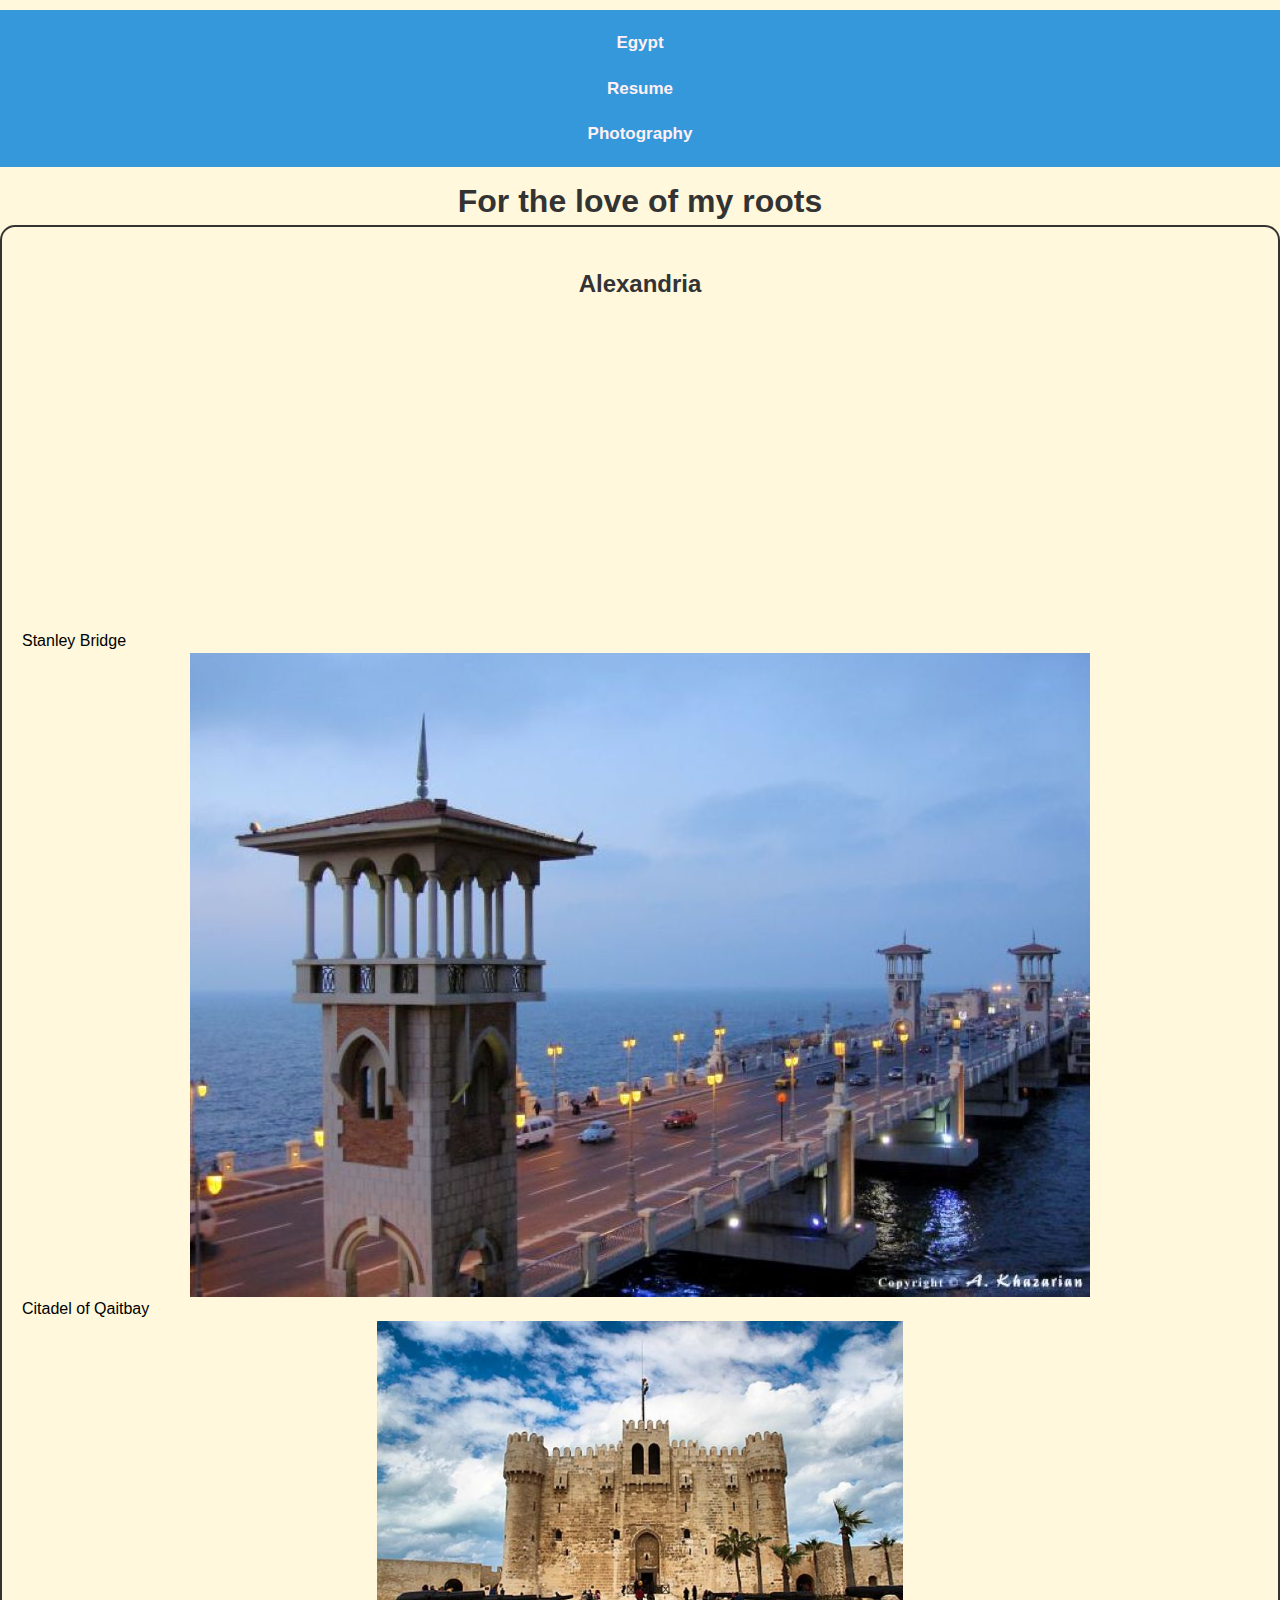
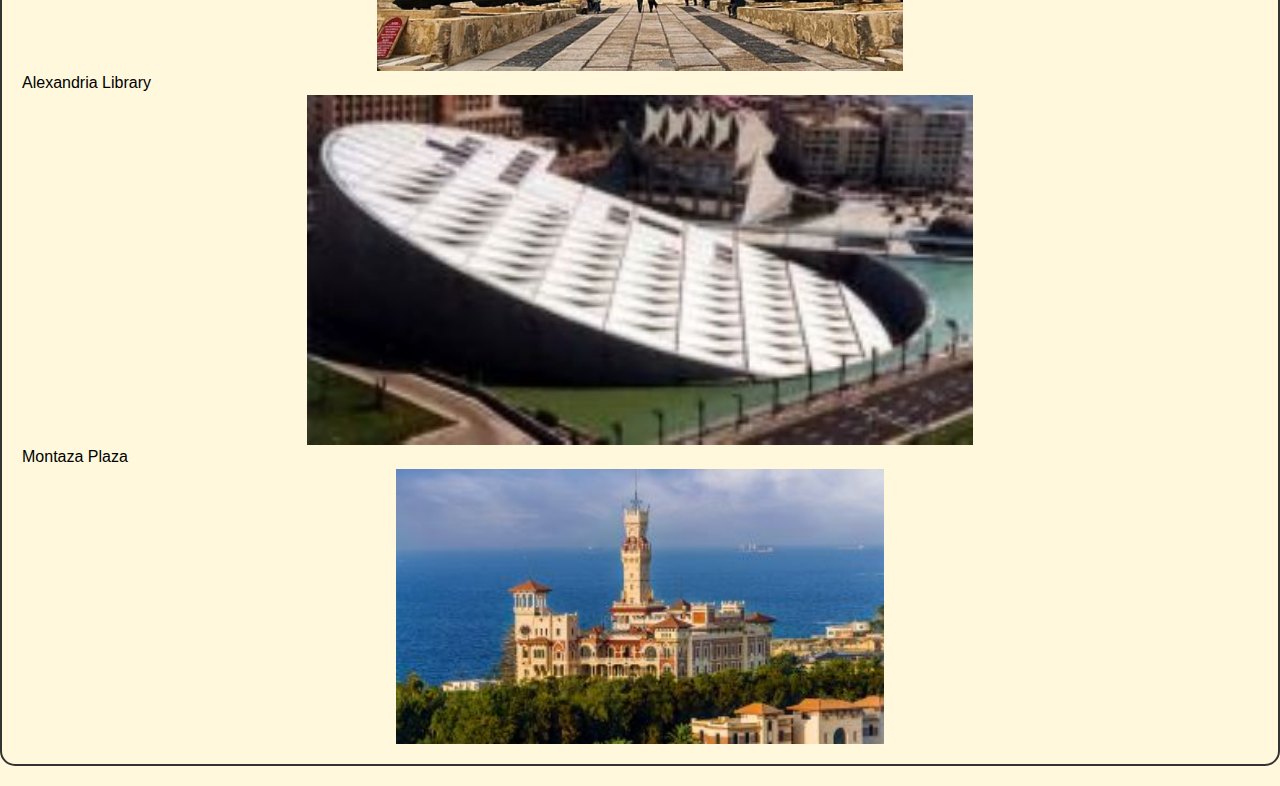
==== index.html @ 3cdbe14c "fixing indetation" ====
<!DOCTYPE html>
  <html lang="en">
    <head>
       <meta charset="utf-8">
       <title>Project 1</title>
        <link rel="stylesheet" href="css/reset.css">
        <link rel="stylesheet" href="css/style.css">
     </head>
 
 <body>
 <header>
 <nav>
 <ul>
  <li><a href="index.html">Egypt</a></li>
  <li><a href="resume.html">Resume</a></li>
  <li><a href="photography.html">Photography</a></li>
   </ul>
   </nav>
   </header>
    <main>
   <h1>For the love of my roots</h1>
   <section id="Egypt">
   <h2>Alexandria</h2>
   <iframe width="400" height="300" src="https://www.youtube.com/watch?v=XPYxYp4UYdg" class="vido" frameborder="0"  allowfullscreen></iframe>
   <p>Stanley Bridge</p>
   <img src="images/Stanly.jpg" alt="Stanley Bridge over the sea during night time"  class="Stanly">
   <p>Citadel of Qaitbay</p>
   <img src="images/Caitbay.jpg" alt="front view of Citadel of Qaitbay" class="Caitbay"> 
   <p>Alexandria Library</p>
   <img src="images/Alexandria.jpg" alt="Main Library in Alexandria" class="Alexandria">
   <p>Montaza Plaza</p>
      <img src="images/Montaza.jpg" alt="ariel view of Montaza Plaza in Alexandria" class="Montaza">
	   </section>
   </main>
   </body>
   </html>
---- css/style.css ----
body {
  font-family: 'Open Sans', sans-serif; 
  font-size: 16px;
  line-height: 1.5;
  margin: 0;
  padding: 0;
  background-color: #FFF8DC
}

h1, h2 {
  font-family: Arial, sans-serif;
  color: #333;
  text-align: center;
}

nav {
  text-align: center;
  background-color: #3498db;
}

nav ul {
  list-style: none;
  padding: 10px;
  margin: 10px;
}

nav li {
  display: inline-block;
  margin-right: 20px;
}

nav a {
  text-decoration: none;
  font-weight: bold;
   padding: 14px 16px;
  font-size: 17px;
  text-decoration: none; 
  color: #FFF0F5;
}

section {
  margin-bottom: 20px;
  background-color: #FFFAF0
  max-width: 900px;
  padding: 20px;
  border-radius: 15px;
  border: 2px solid #333;
}

footer {
  background-color: #2c3e50;
  color: #fff;
  text-align: center;
  padding: 10px 0;
}

  nav li {
    display: block;
    margin: 0;
    padding: 10px 0;
  }
.Alexandria {
  display: block;
  margin-left: auto;
  margin-right: auto;
  height: 350px;
  width: auto;
}

.Caitbay {
  display: block;
  margin-left: auto;
  margin-right: auto;
  height: 350px;
  width: auto;
}

.Montaza {
  display: block;
  margin-left: auto;
  margin-right: auto;
  height: 275px;
  width: auto;
}

.Stanly {
  display: block;
  margin-left: auto;
  margin-right: auto;
}

.lake {
  display: block;
  margin-left: auto;
  margin-right: auto;
  height: 350px;
  width: auto;
}

.cat {
  display: block;
  margin-left: auto;
  margin-right: auto;
  height: 350px;
  width: auto;
}

.sky {
  display: block;
  margin-left: auto;
  margin-right: auto;
  height: 350px;
  width: auto;
}

.fluid-layout {
  width: 100%;
}

.fixed-layout {
  width: 960px;
  margin: 0 auto;
}
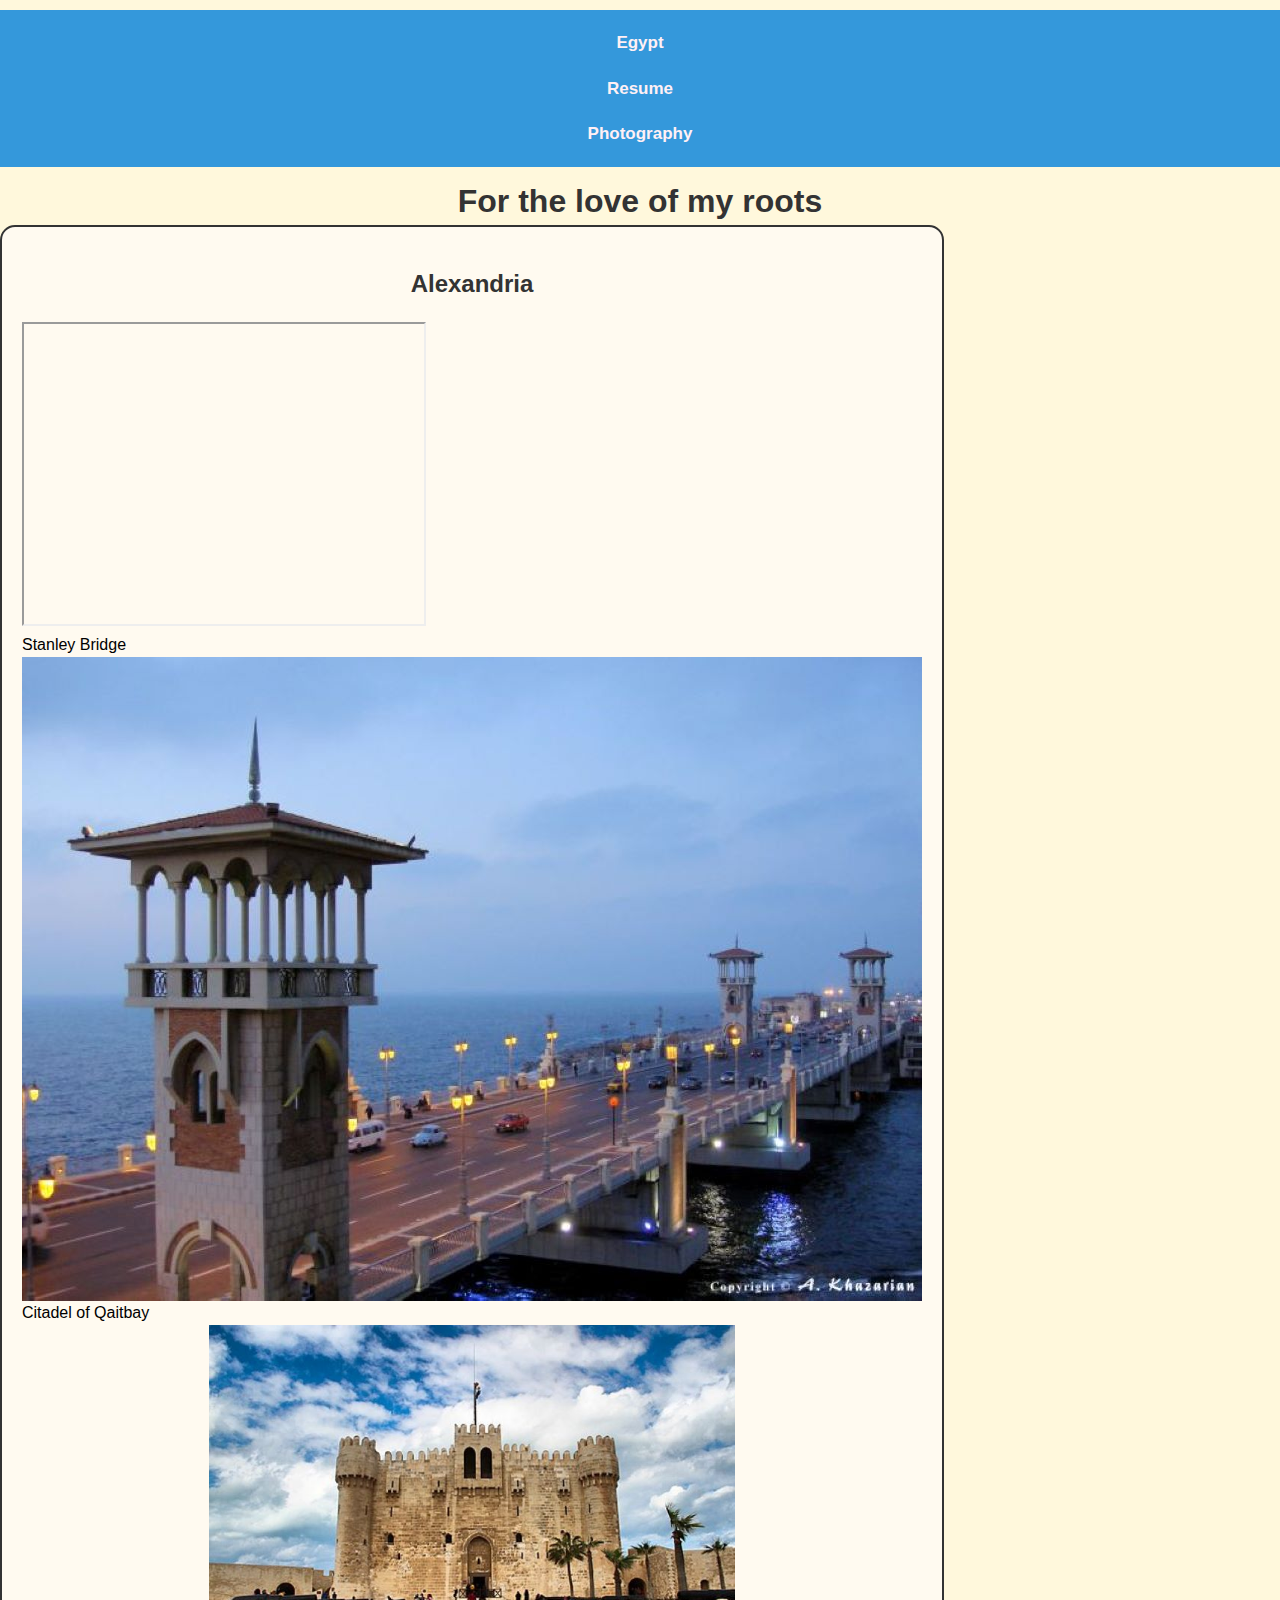
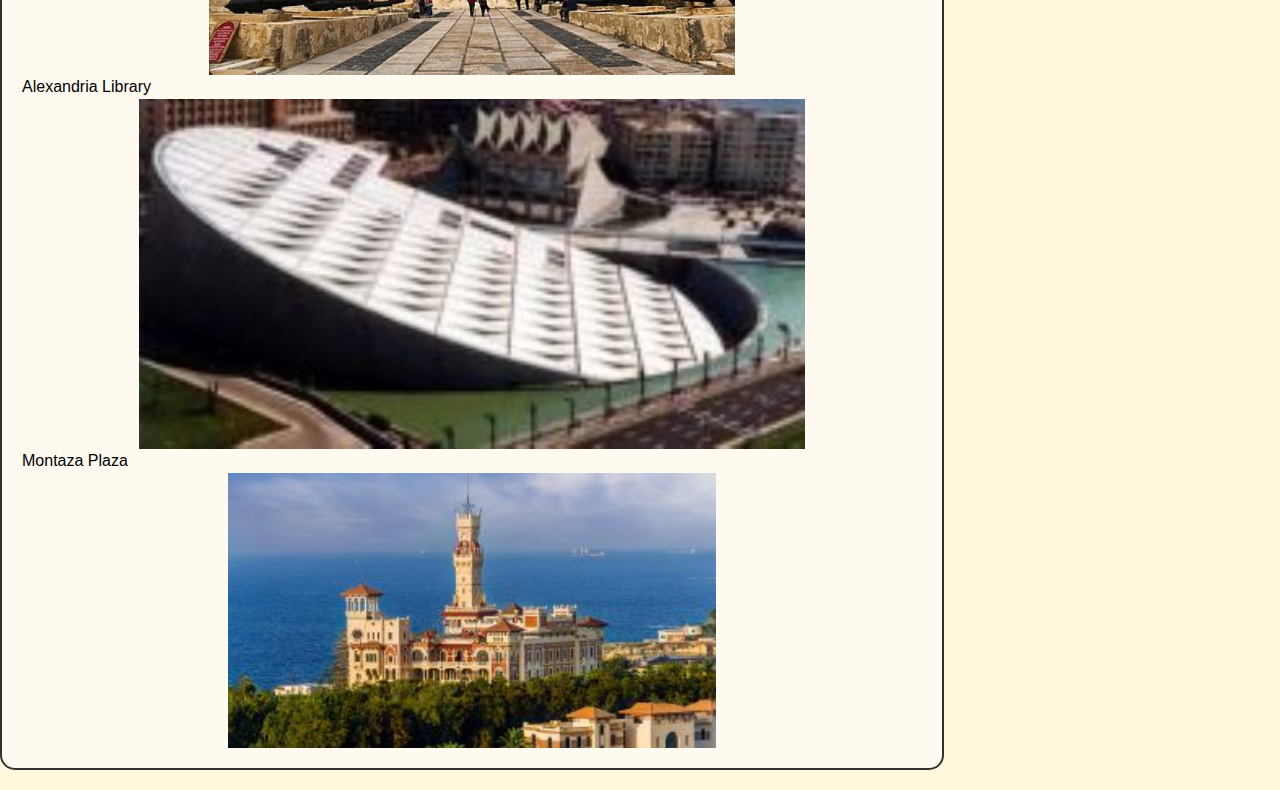
==== commit 87dcba58: "frameboarder" ====
--- a/index.html
+++ b/index.html
@@ -21,7 +21,7 @@
    <h1>For the love of my roots</h1>
    <section id="Egypt">
    <h2>Alexandria</h2>
-   <iframe width="400" height="300" src="https://www.youtube.com/watch?v=XPYxYp4UYdg" class="vido" frameborder="0"  allowfullscreen></iframe>
+   <iframe width="400" height="300" src="https://www.youtube.com/watch?v=XPYxYp4UYdg" class="video"  allowfullscreen></iframe>
    <p>Stanley Bridge</p>
    <img src="images/Stanly.jpg" alt="Stanley Bridge over the sea during night time"  class="Stanly">
    <p>Citadel of Qaitbay</p>
--- a/css/style.css
+++ b/css/style.css
@@ -40,7 +40,7 @@
 
 section {
   margin-bottom: 20px;
-  background-color: #FFFAF0
+  background-color: #FFFAF0;
   max-width: 900px;
   padding: 20px;
   border-radius: 15px;
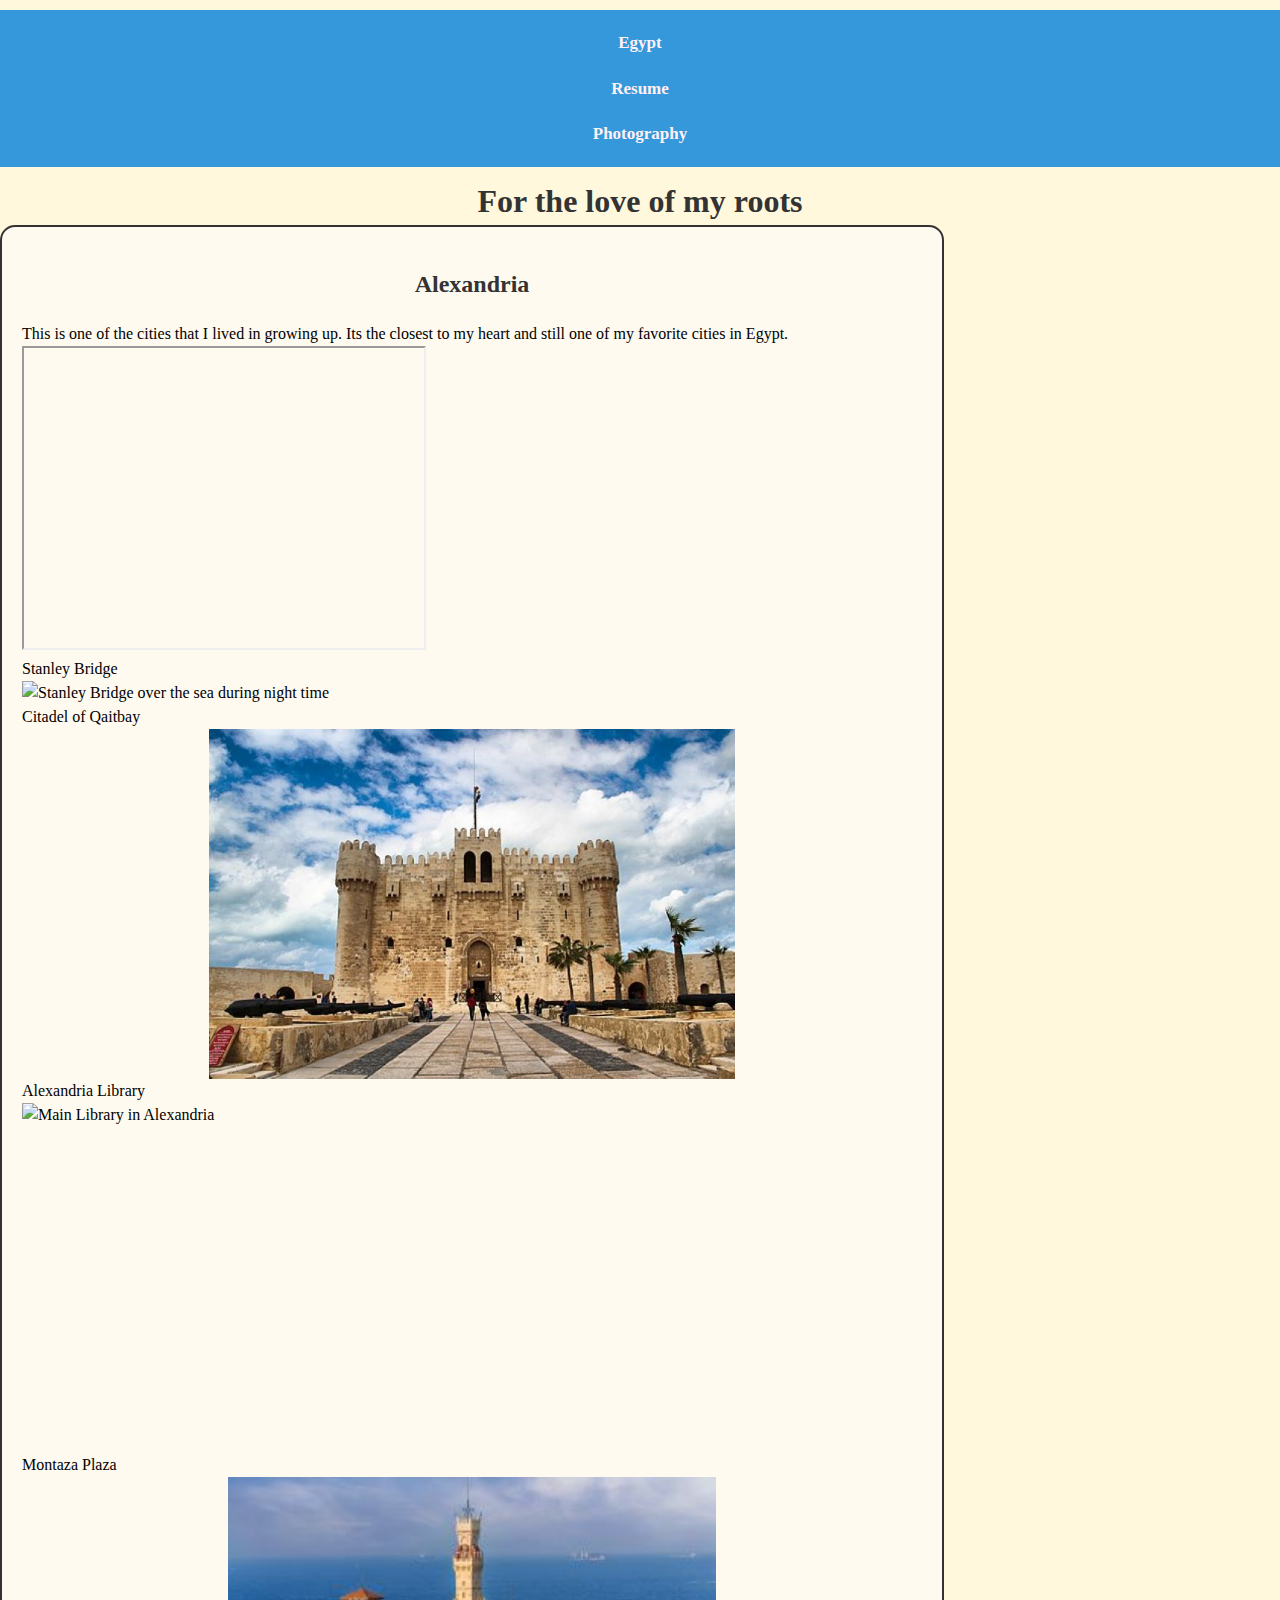
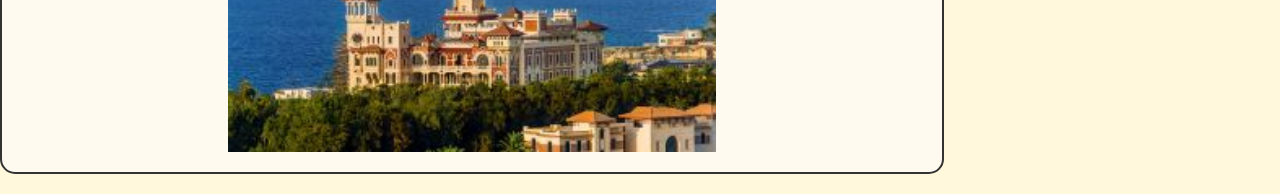
==== commit ba322cf5: "final turn in adjustments" ====
--- a/index.html
+++ b/index.html
@@ -21,15 +21,16 @@
    <h1>For the love of my roots</h1>
    <section id="Egypt">
    <h2>Alexandria</h2>
+   <p>This is one of the cities that I lived in growing up. Its the closest to my heart and still one of my favorite cities in Egypt. </p>
    <iframe width="400" height="300" src="https://www.youtube.com/watch?v=XPYxYp4UYdg" class="video"  allowfullscreen></iframe>
    <p>Stanley Bridge</p>
    <img src="images/Stanly.jpg" alt="Stanley Bridge over the sea during night time"  class="Stanly">
    <p>Citadel of Qaitbay</p>
-   <img src="images/Caitbay.jpg" alt="front view of Citadel of Qaitbay" class="Caitbay"> 
+   <img src="images/caitbay.jpg" alt="front view of Citadel of Qaitbay" class="Caitbay"> 
    <p>Alexandria Library</p>
-   <img src="images/Alexandria.jpg" alt="Main Library in Alexandria" class="Alexandria">
+   <img src="images/alexandria library.jpg" alt="Main Library in Alexandria" class="Alexandria">
    <p>Montaza Plaza</p>
-      <img src="images/Montaza.jpg" alt="ariel view of Montaza Plaza in Alexandria" class="Montaza">
+      <img src="images/montaza.jpg" alt="ariel view of Montaza Plaza in Alexandria" class="Montaza">
 	   </section>
    </main>
    </body>
--- a/css/style.css
+++ b/css/style.css
@@ -1,5 +1,5 @@
 body {
-  font-family: 'Open Sans', sans-serif; 
+  font-family: "Lora", "Times New Roman"; 
   font-size: 16px;
   line-height: 1.5;
   margin: 0;
@@ -8,7 +8,7 @@
 }
 
 h1, h2 {
-  font-family: Arial, sans-serif;
+  font-family:" Lora", "Times New Roman";
   color: #333;
   text-align: center;
 }
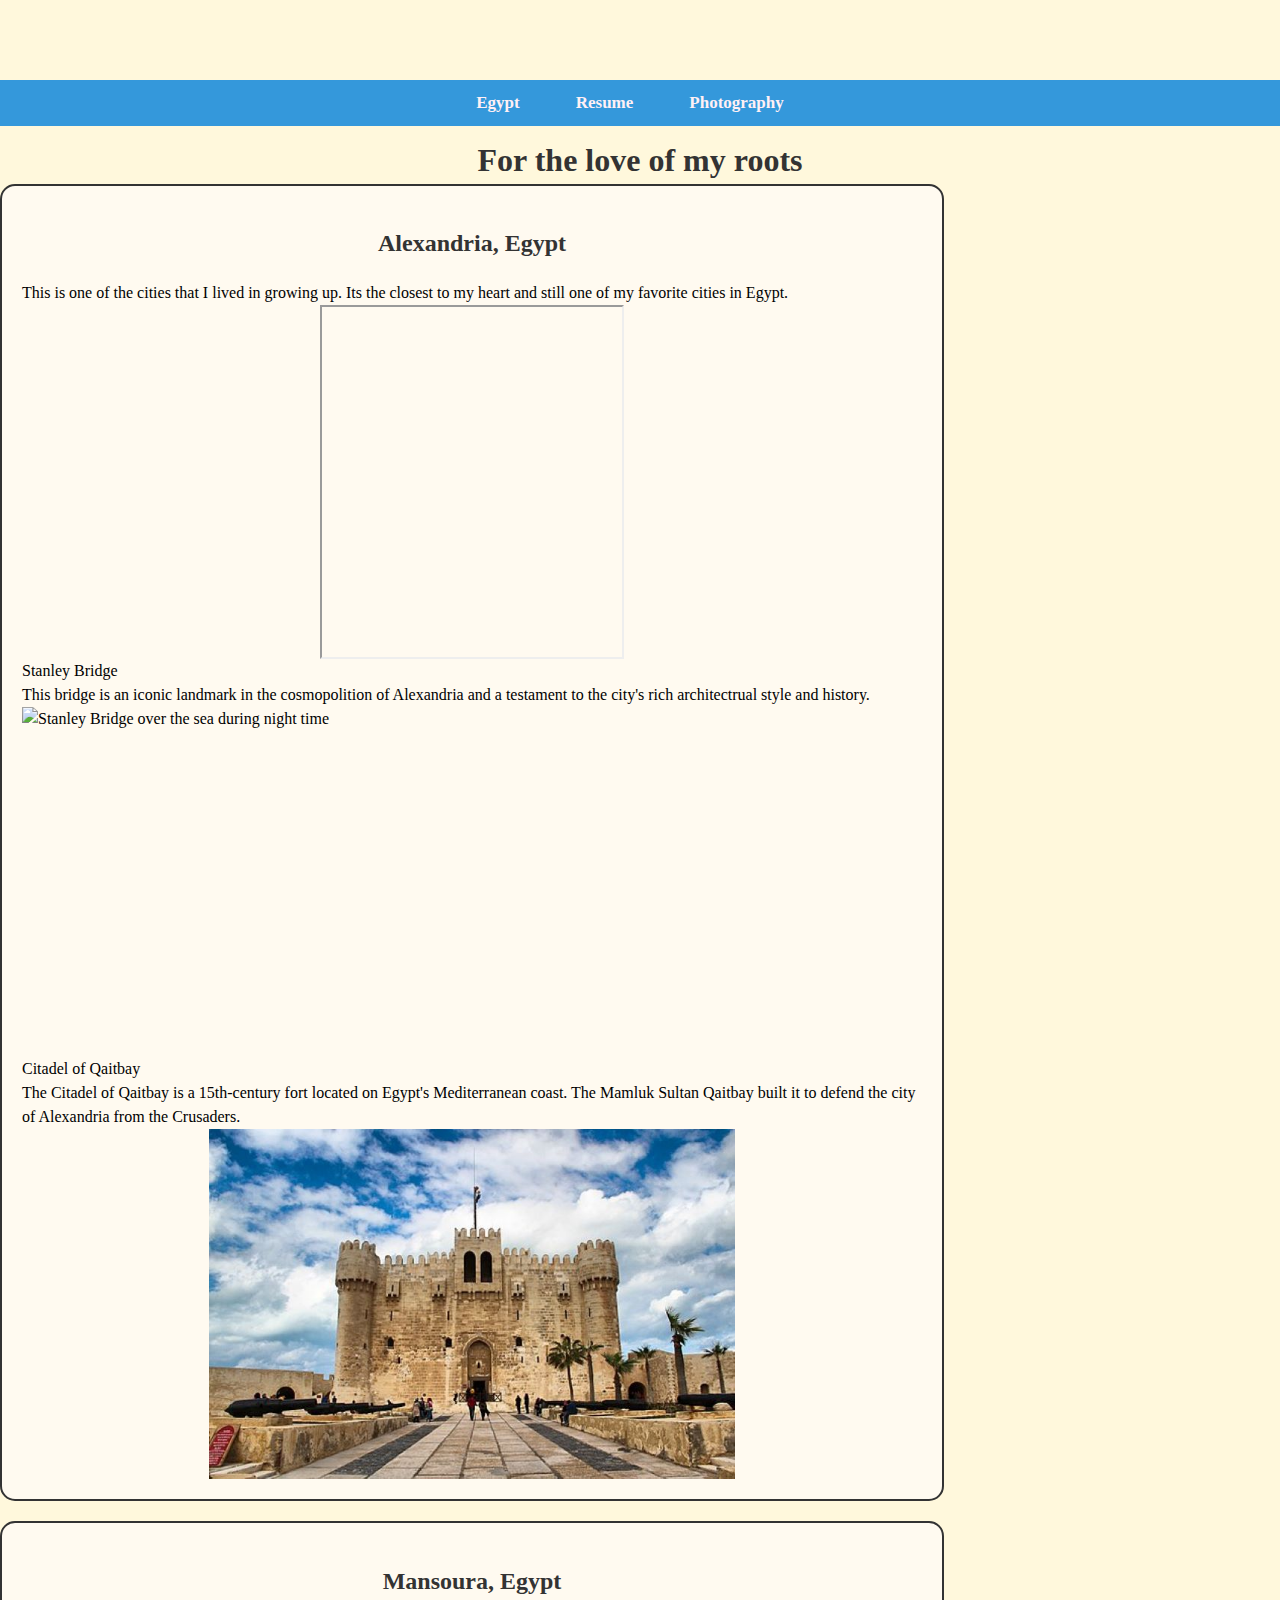
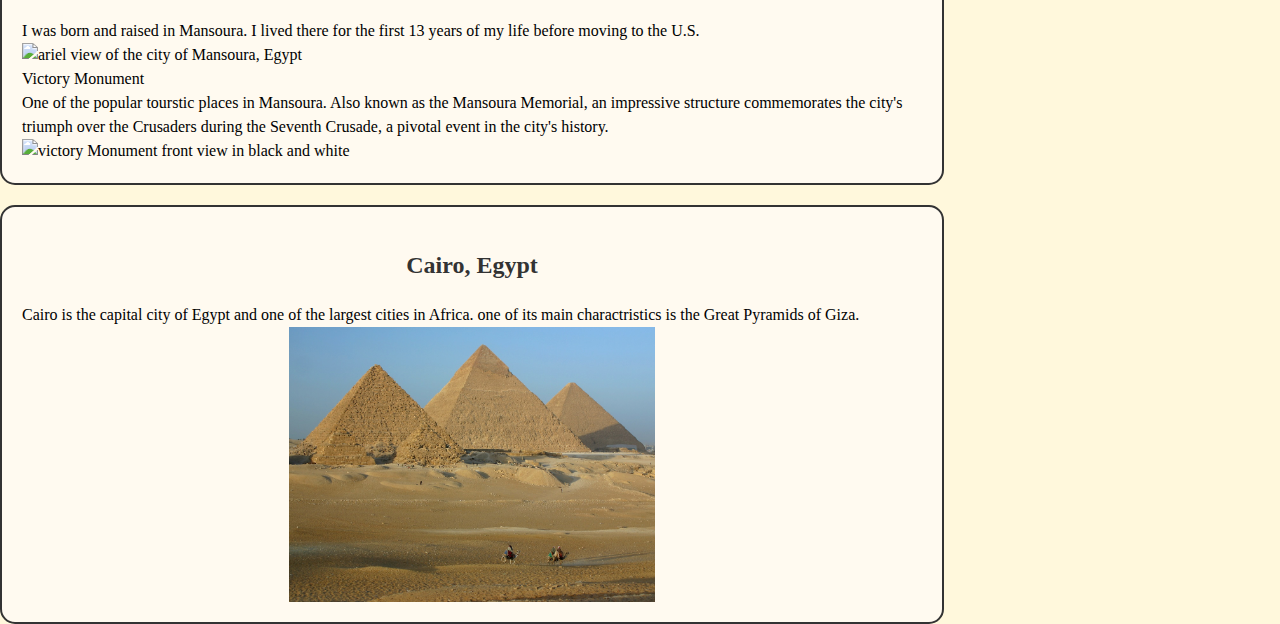
==== commit 58091f9b: "fixing erros" ====
--- a/index.html
+++ b/index.html
@@ -19,18 +19,30 @@
    </header>
     <main>
    <h1>For the love of my roots</h1>
-   <section id="Egypt">
-   <h2>Alexandria</h2>
+   <div class="egypt">
+   <section id="Alexandria">
+   <h2>Alexandria, Egypt</h2>
    <p>This is one of the cities that I lived in growing up. Its the closest to my heart and still one of my favorite cities in Egypt. </p>
-   <iframe width="400" height="300" src="https://www.youtube.com/watch?v=XPYxYp4UYdg" class="video"  allowfullscreen></iframe>
+   <iframe width="400" height="300" src="https://www.youtube.com/watch?v=XPYxYp4UYdg" class="alexandria"  allowfullscreen></iframe>
    <p>Stanley Bridge</p>
-   <img src="images/Stanly.jpg" alt="Stanley Bridge over the sea during night time"  class="Stanly">
+   <p>This bridge is an iconic landmark in the cosmopolition of Alexandria and a testament to the city's rich architectrual style and history.</p>
+   <img src="images/Stanly.jpg" alt="Stanley Bridge over the sea during night time"  class="alexandria">
    <p>Citadel of Qaitbay</p>
-   <img src="images/caitbay.jpg" alt="front view of Citadel of Qaitbay" class="Caitbay"> 
-   <p>Alexandria Library</p>
-   <img src="images/alexandria library.jpg" alt="Main Library in Alexandria" class="Alexandria">
-   <p>Montaza Plaza</p>
-      <img src="images/montaza.jpg" alt="ariel view of Montaza Plaza in Alexandria" class="Montaza">
+   <p>The Citadel of Qaitbay is a 15th-century fort located on Egypt's Mediterranean coast. The Mamluk Sultan Qaitbay built it to defend the city of Alexandria from the Crusaders.</p>
+   <img src="images/caitbay.jpg" alt="front view of Citadel of Qaitbay" class="alexandria"> 
+	   </section>
+     <section id="Mansoura">
+   <h2>Mansoura, Egypt</h2>
+   <p>I was born and raised in Mansoura. I lived there for the first 13 years of my life before moving to the U.S. </p>
+     <img src="images/mansoura1.jpeg" alt="ariel view of the city of Mansoura, Egypt" class="mansoura">  
+   <p>Victory Monument</p>
+   <p>One of the popular tourstic places in Mansoura. Also known as the Mansoura Memorial, an impressive structure commemorates the city's triumph over the Crusaders during the Seventh Crusade, a pivotal event in the city's history.</p>
+   <img src="images/Stanly.jpg" alt="victory Monument front view in black and white"  class="mansoura">
+	   </section>
+     <section id="Cairo">
+   <h2>Cairo, Egypt</h2>
+   <p>Cairo is the capital city of Egypt and one of the largest cities in Africa. one of its main charactristics is the Great Pyramids of Giza.</p>
+   <img src="images/giza.jpg" alt="the largest three pyrimads of giza"  class="cairo">
 	   </section>
    </main>
    </body>
--- a/css/style.css
+++ b/css/style.css
@@ -4,7 +4,8 @@
   line-height: 1.5;
   margin: 0;
   padding: 0;
-  background-color: #FFF8DC
+  background-color: #FFF8DC;
+  margin-top: 80px;
 }
 
 h1, h2 {
@@ -54,12 +55,7 @@
   padding: 10px 0;
 }
 
-  nav li {
-    display: block;
-    margin: 0;
-    padding: 10px 0;
-  }
-.Alexandria {
+.alexandria {
   display: block;
   margin-left: auto;
   margin-right: auto;
@@ -67,7 +63,7 @@
   width: auto;
 }
 
-.Caitbay {
+.egypt {
   display: block;
   margin-left: auto;
   margin-right: auto;
@@ -75,7 +71,7 @@
   width: auto;
 }
 
-.Montaza {
+.cairo {
   display: block;
   margin-left: auto;
   margin-right: auto;
@@ -83,35 +79,12 @@
   width: auto;
 }
 
-.Stanly {
+.mansoura {
   display: block;
   margin-left: auto;
   margin-right: auto;
 }
 
-.lake {
-  display: block;
-  margin-left: auto;
-  margin-right: auto;
-  height: 350px;
-  width: auto;
-}
-
-.cat {
-  display: block;
-  margin-left: auto;
-  margin-right: auto;
-  height: 350px;
-  width: auto;
-}
-
-.sky {
-  display: block;
-  margin-left: auto;
-  margin-right: auto;
-  height: 350px;
-  width: auto;
-}
 
 .fluid-layout {
   width: 100%;
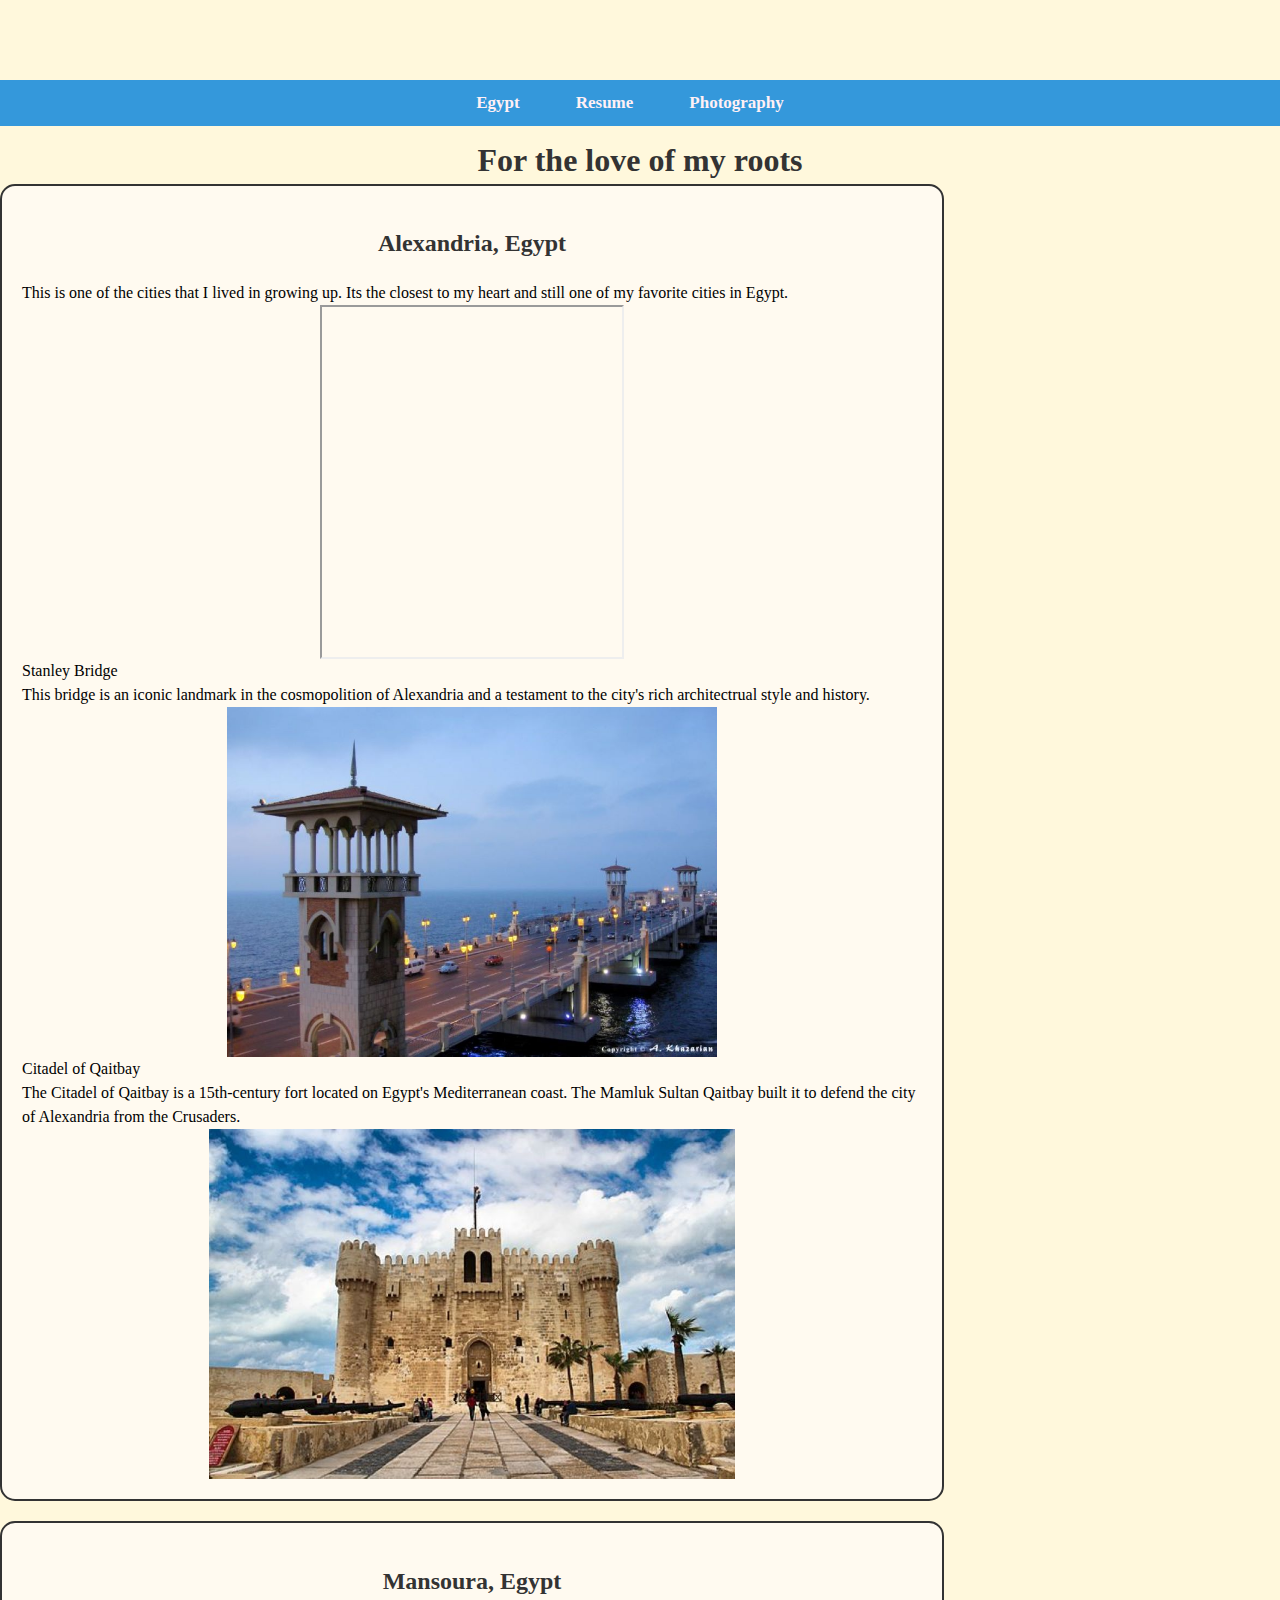
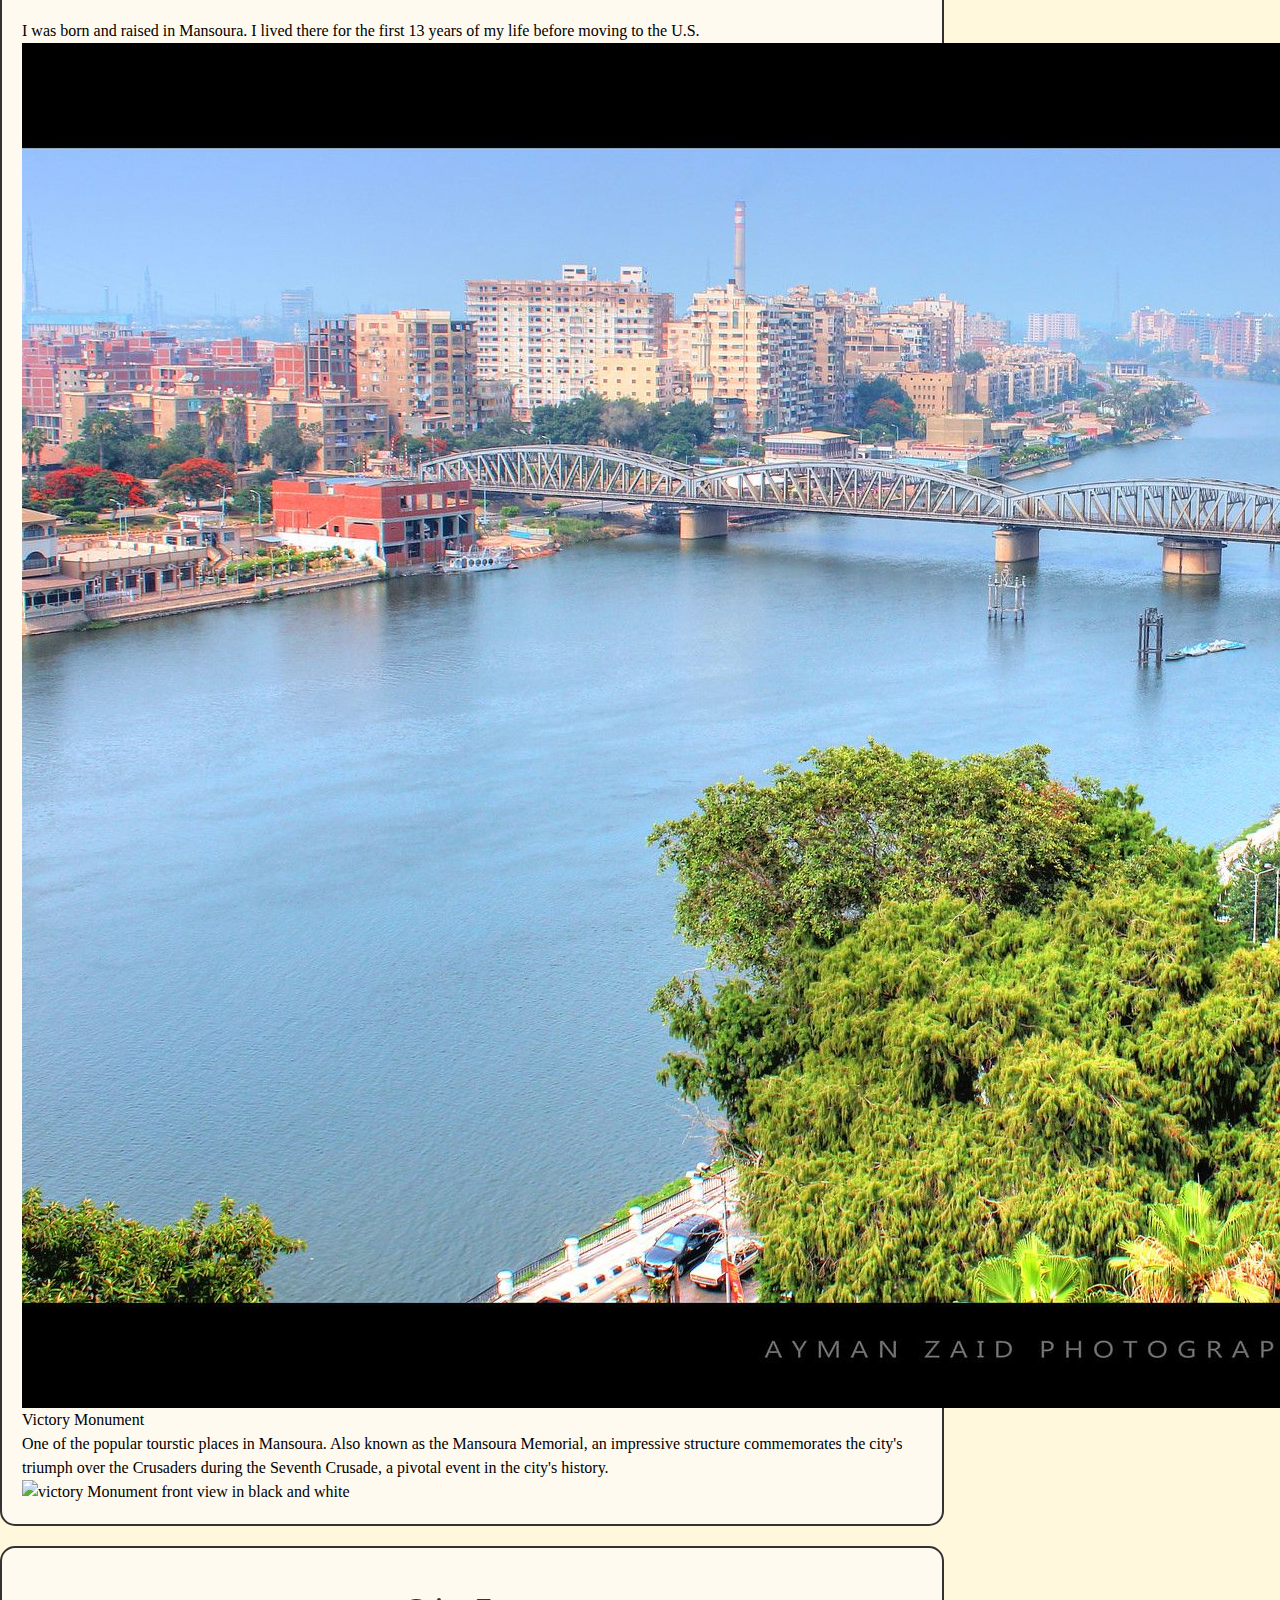
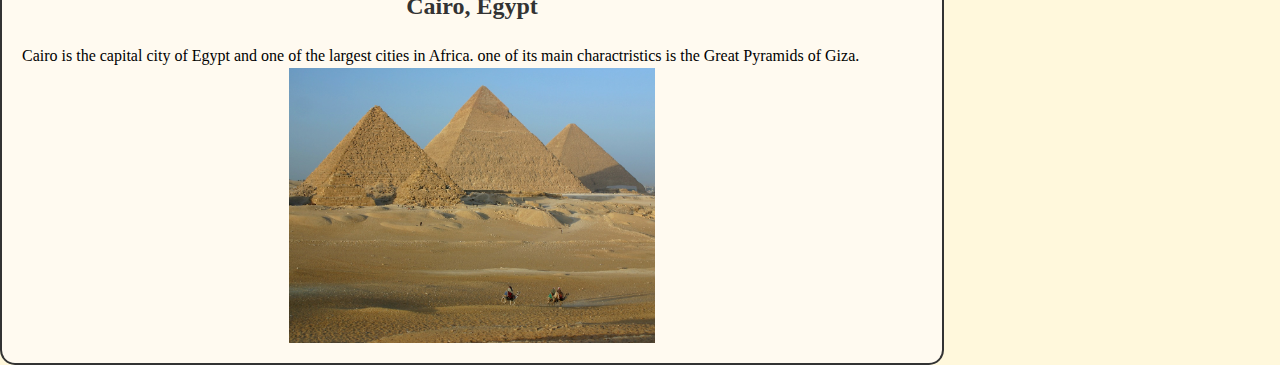
==== commit fac80174: "reseizing pictures" ====
--- a/index.html
+++ b/index.html
@@ -26,7 +26,7 @@
    <iframe width="400" height="300" src="https://www.youtube.com/watch?v=XPYxYp4UYdg" class="alexandria"  allowfullscreen></iframe>
    <p>Stanley Bridge</p>
    <p>This bridge is an iconic landmark in the cosmopolition of Alexandria and a testament to the city's rich architectrual style and history.</p>
-   <img src="images/Stanly.jpg" alt="Stanley Bridge over the sea during night time"  class="alexandria">
+   <img src="images/stanly.jpg" alt="Stanley Bridge over the sea during night time"  class="alexandria">
    <p>Citadel of Qaitbay</p>
    <p>The Citadel of Qaitbay is a 15th-century fort located on Egypt's Mediterranean coast. The Mamluk Sultan Qaitbay built it to defend the city of Alexandria from the Crusaders.</p>
    <img src="images/caitbay.jpg" alt="front view of Citadel of Qaitbay" class="alexandria"> 
@@ -34,10 +34,10 @@
      <section id="Mansoura">
    <h2>Mansoura, Egypt</h2>
    <p>I was born and raised in Mansoura. I lived there for the first 13 years of my life before moving to the U.S. </p>
-     <img src="images/mansoura1.jpeg" alt="ariel view of the city of Mansoura, Egypt" class="mansoura">  
+     <img src="images/mansoura1.jpg" alt="ariel view of the city of Mansoura, Egypt" class="mansoura">  
    <p>Victory Monument</p>
    <p>One of the popular tourstic places in Mansoura. Also known as the Mansoura Memorial, an impressive structure commemorates the city's triumph over the Crusaders during the Seventh Crusade, a pivotal event in the city's history.</p>
-   <img src="images/Stanly.jpg" alt="victory Monument front view in black and white"  class="mansoura">
+   <img src="images/mansoura.jpg" alt="victory Monument front view in black and white"  class="mansoura">
 	   </section>
      <section id="Cairo">
    <h2>Cairo, Egypt</h2>
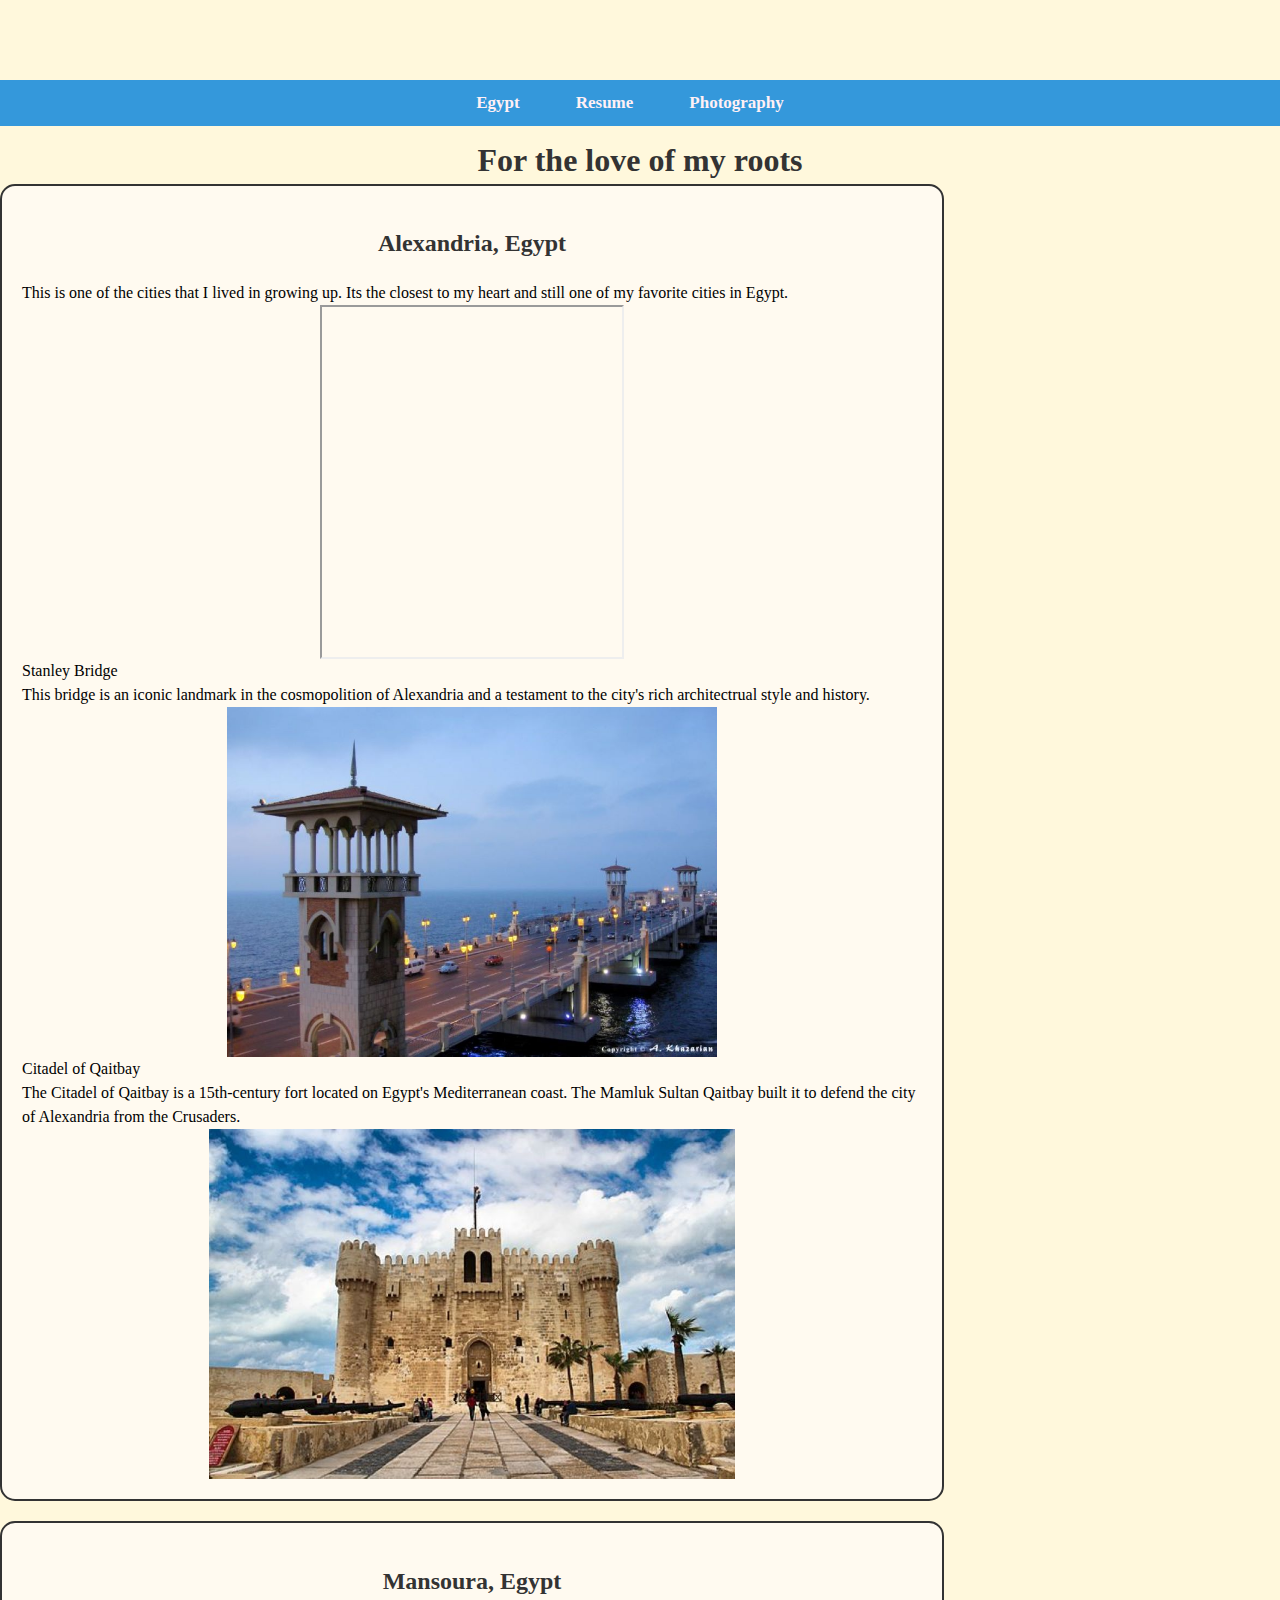
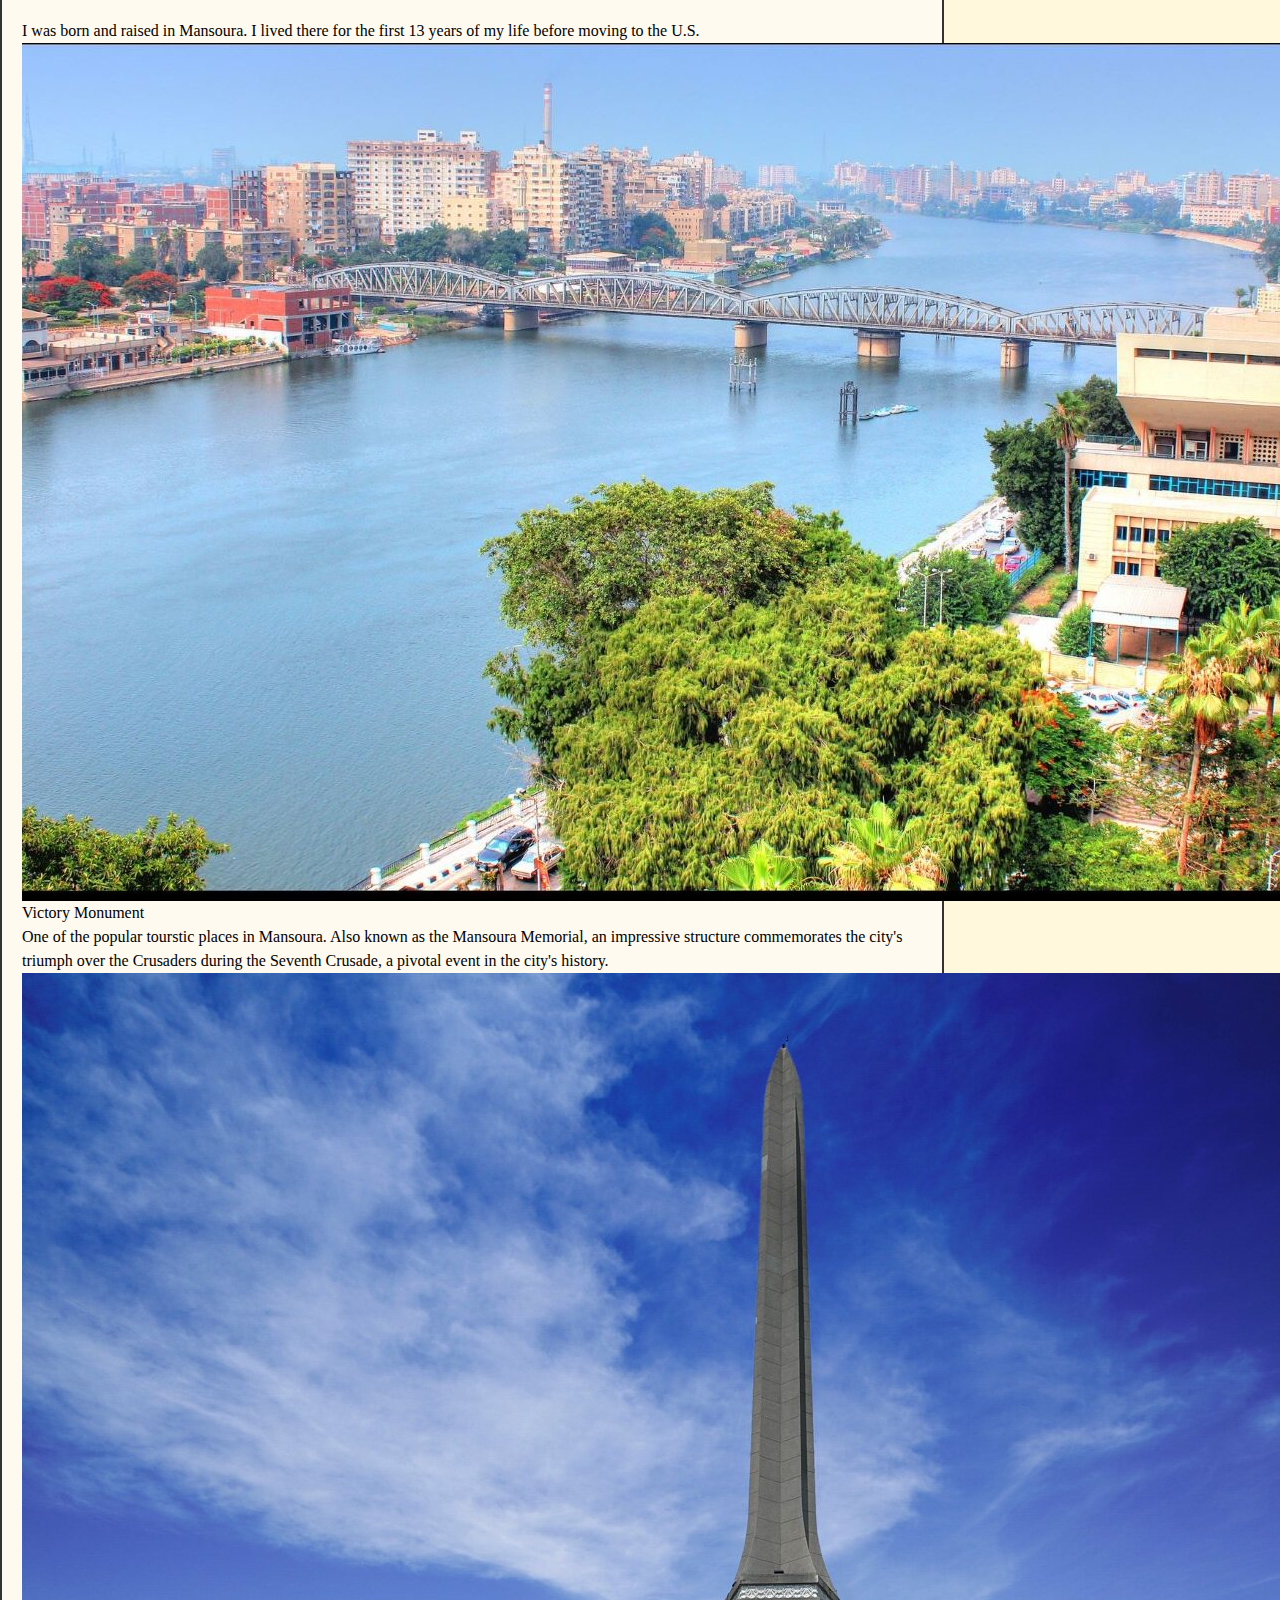
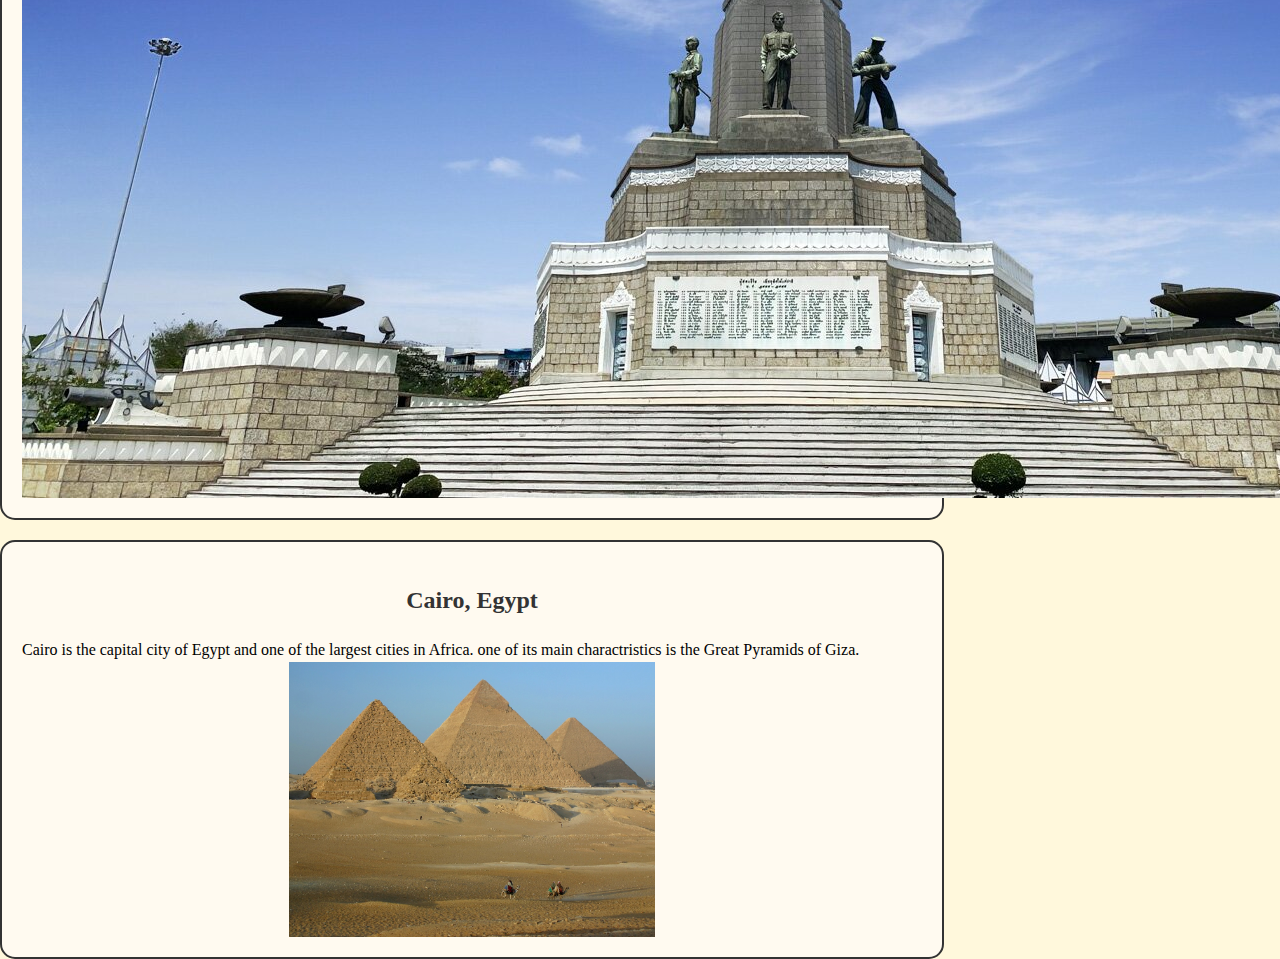
==== commit 4bbb2b69: "adding sections" ====
--- a/index.html
+++ b/index.html
@@ -37,7 +37,7 @@
      <img src="images/mansoura1.jpg" alt="ariel view of the city of Mansoura, Egypt" class="mansoura">  
    <p>Victory Monument</p>
    <p>One of the popular tourstic places in Mansoura. Also known as the Mansoura Memorial, an impressive structure commemorates the city's triumph over the Crusaders during the Seventh Crusade, a pivotal event in the city's history.</p>
-   <img src="images/mansoura.jpg" alt="victory Monument front view in black and white"  class="mansoura">
+   <img src="images/mansoura.jpeg" alt="victory Monument front view in black and white"  class="mansoura">
 	   </section>
      <section id="Cairo">
    <h2>Cairo, Egypt</h2>
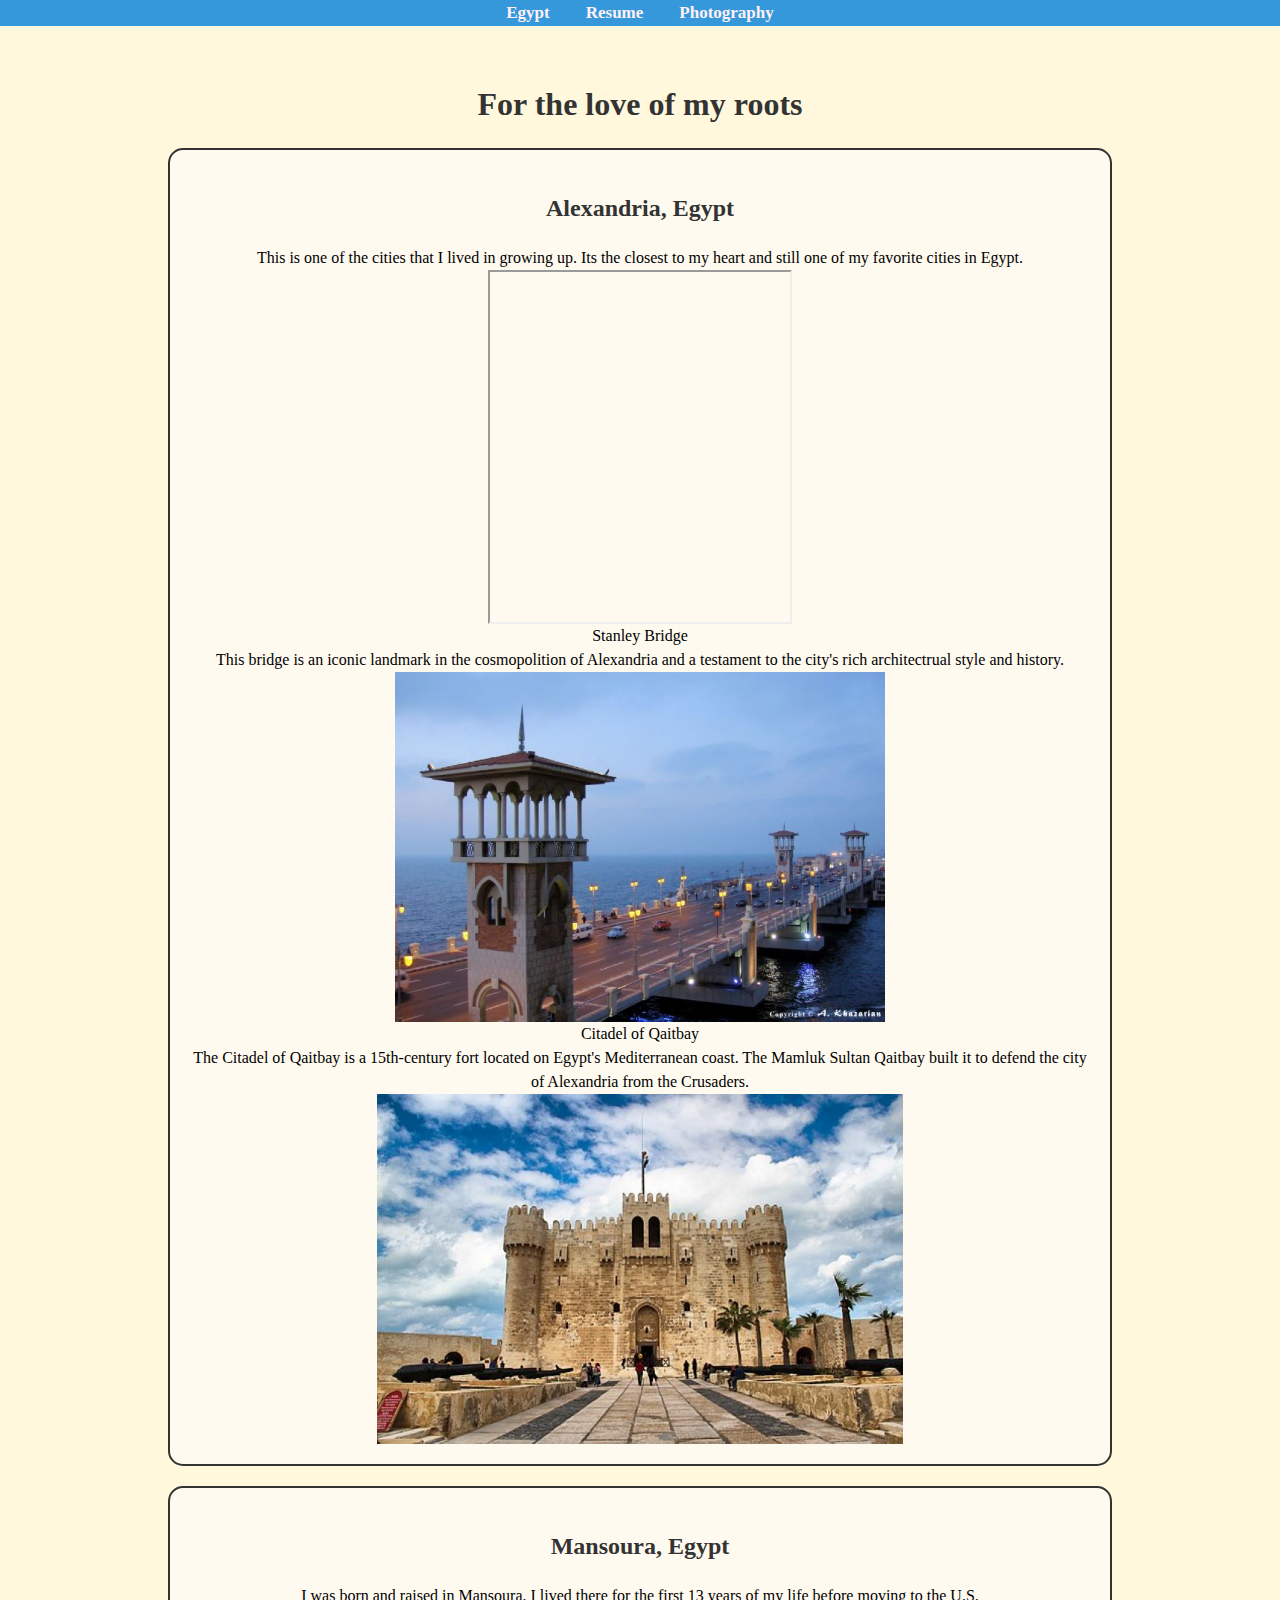
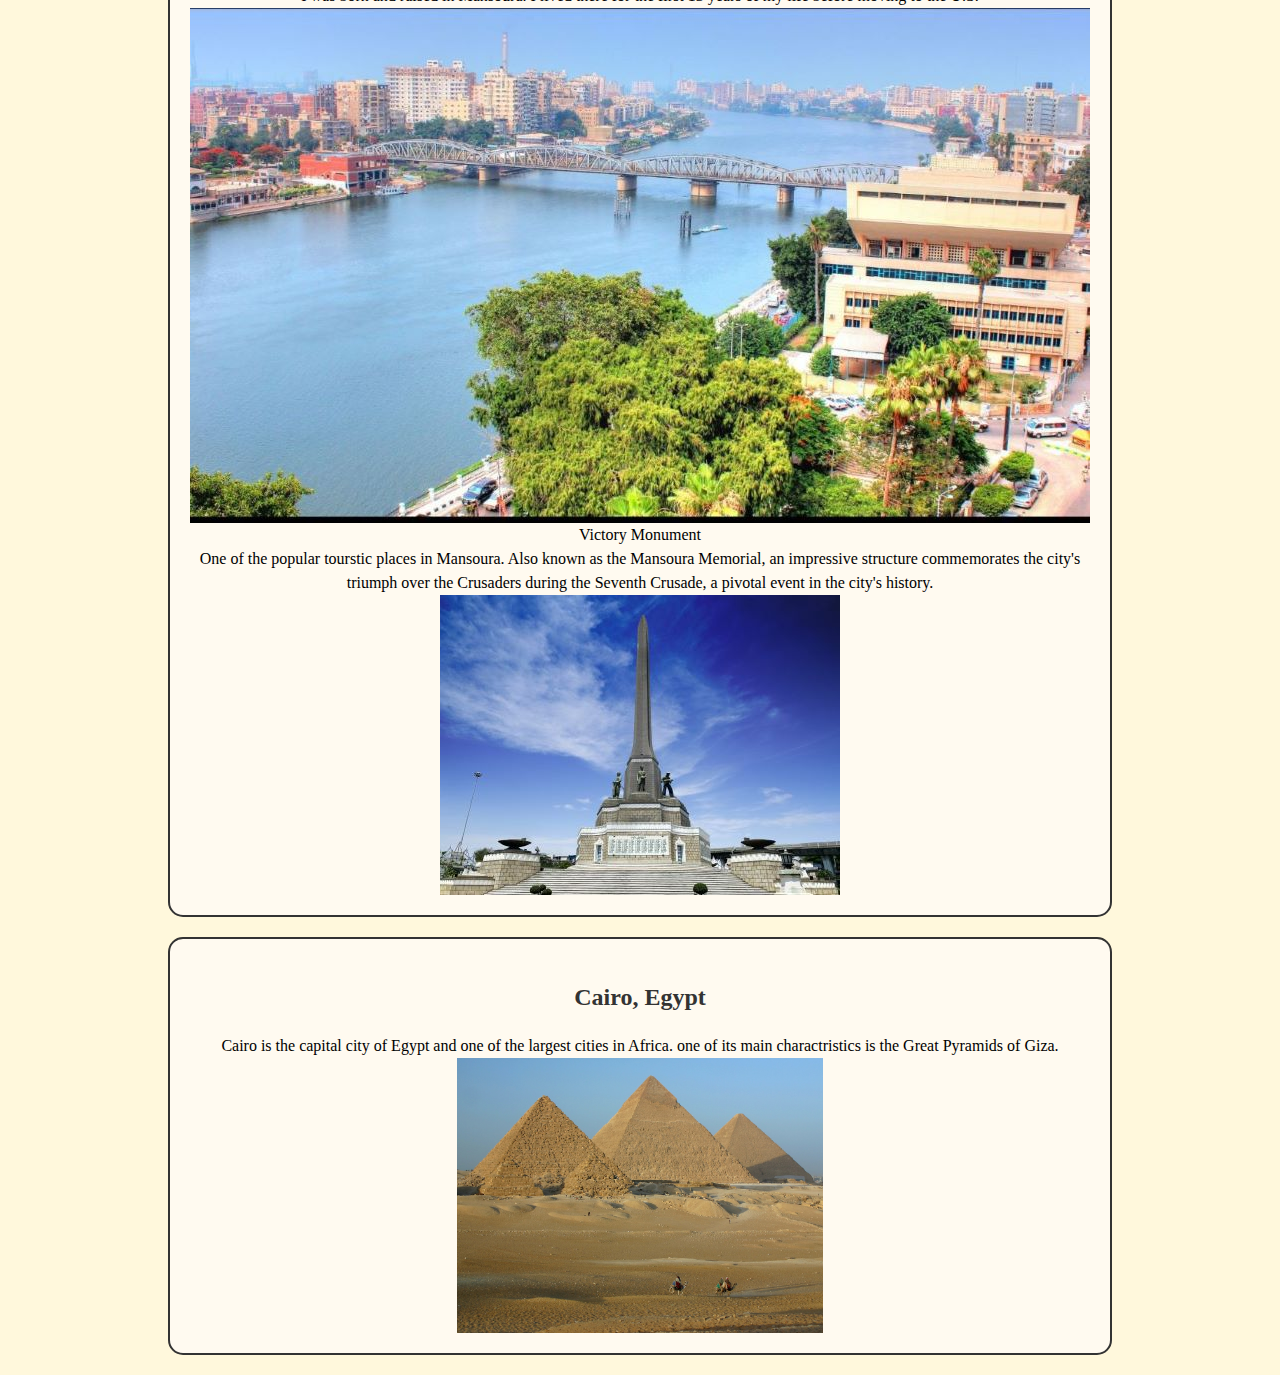
==== commit 49fa5aa9: "fixing errors" ====
--- a/index.html
+++ b/index.html
@@ -37,13 +37,14 @@
      <img src="images/mansoura1.jpg" alt="ariel view of the city of Mansoura, Egypt" class="mansoura">  
    <p>Victory Monument</p>
    <p>One of the popular tourstic places in Mansoura. Also known as the Mansoura Memorial, an impressive structure commemorates the city's triumph over the Crusaders during the Seventh Crusade, a pivotal event in the city's history.</p>
-   <img src="images/mansoura.jpeg" alt="victory Monument front view in black and white"  class="mansoura">
+   <img src="images/mansoura.jpg" alt="victory Monument front view in black and white"  class="mansoura">
 	   </section>
      <section id="Cairo">
    <h2>Cairo, Egypt</h2>
    <p>Cairo is the capital city of Egypt and one of the largest cities in Africa. one of its main charactristics is the Great Pyramids of Giza.</p>
    <img src="images/giza.jpg" alt="the largest three pyrimads of giza"  class="cairo">
 	   </section>
+     </div>
    </main>
    </body>
    </html>--- a/css/style.css
+++ b/css/style.css
@@ -1,5 +1,5 @@
 body {
-  font-family: "Lora", "Times New Roman"; 
+  font-family: "Lora", "Times New Roman", "Arvo"; 
   font-size: 16px;
   line-height: 1.5;
   margin: 0;
@@ -9,7 +9,6 @@
 }
 
 h1, h2 {
-  font-family:" Lora", "Times New Roman";
   color: #333;
   text-align: center;
 }
@@ -17,17 +16,23 @@
 nav {
   text-align: center;
   background-color: #3498db;
+  width: 100%;
+  overflow: hidden;
+  top: 0px;
+  position: fixed;
+  z-index: 1;
 }
 
 nav ul {
   list-style: none;
   padding: 10px;
   margin: 10px;
+  display:inline;
+  
 }
 
 nav li {
-  display: inline-block;
-  margin-right: 20px;
+  display: inline;
 }
 
 nav a {
@@ -40,7 +45,7 @@
 }
 
 section {
-  margin-bottom: 20px;
+  margin: 20px auto;
   background-color: #FFFAF0;
   max-width: 900px;
   padding: 20px;
@@ -55,6 +60,14 @@
   padding: 10px 0;
 }
 
+.pics {
+  text-align: center;
+}
+
+.resume {
+  text-align: center;
+}
+ 
 .alexandria {
   display: block;
   margin-left: auto;
@@ -64,11 +77,7 @@
 }
 
 .egypt {
-  display: block;
-  margin-left: auto;
-  margin-right: auto;
-  height: 350px;
-  width: auto;
+  text-align: center;
 }
 
 .cairo {
